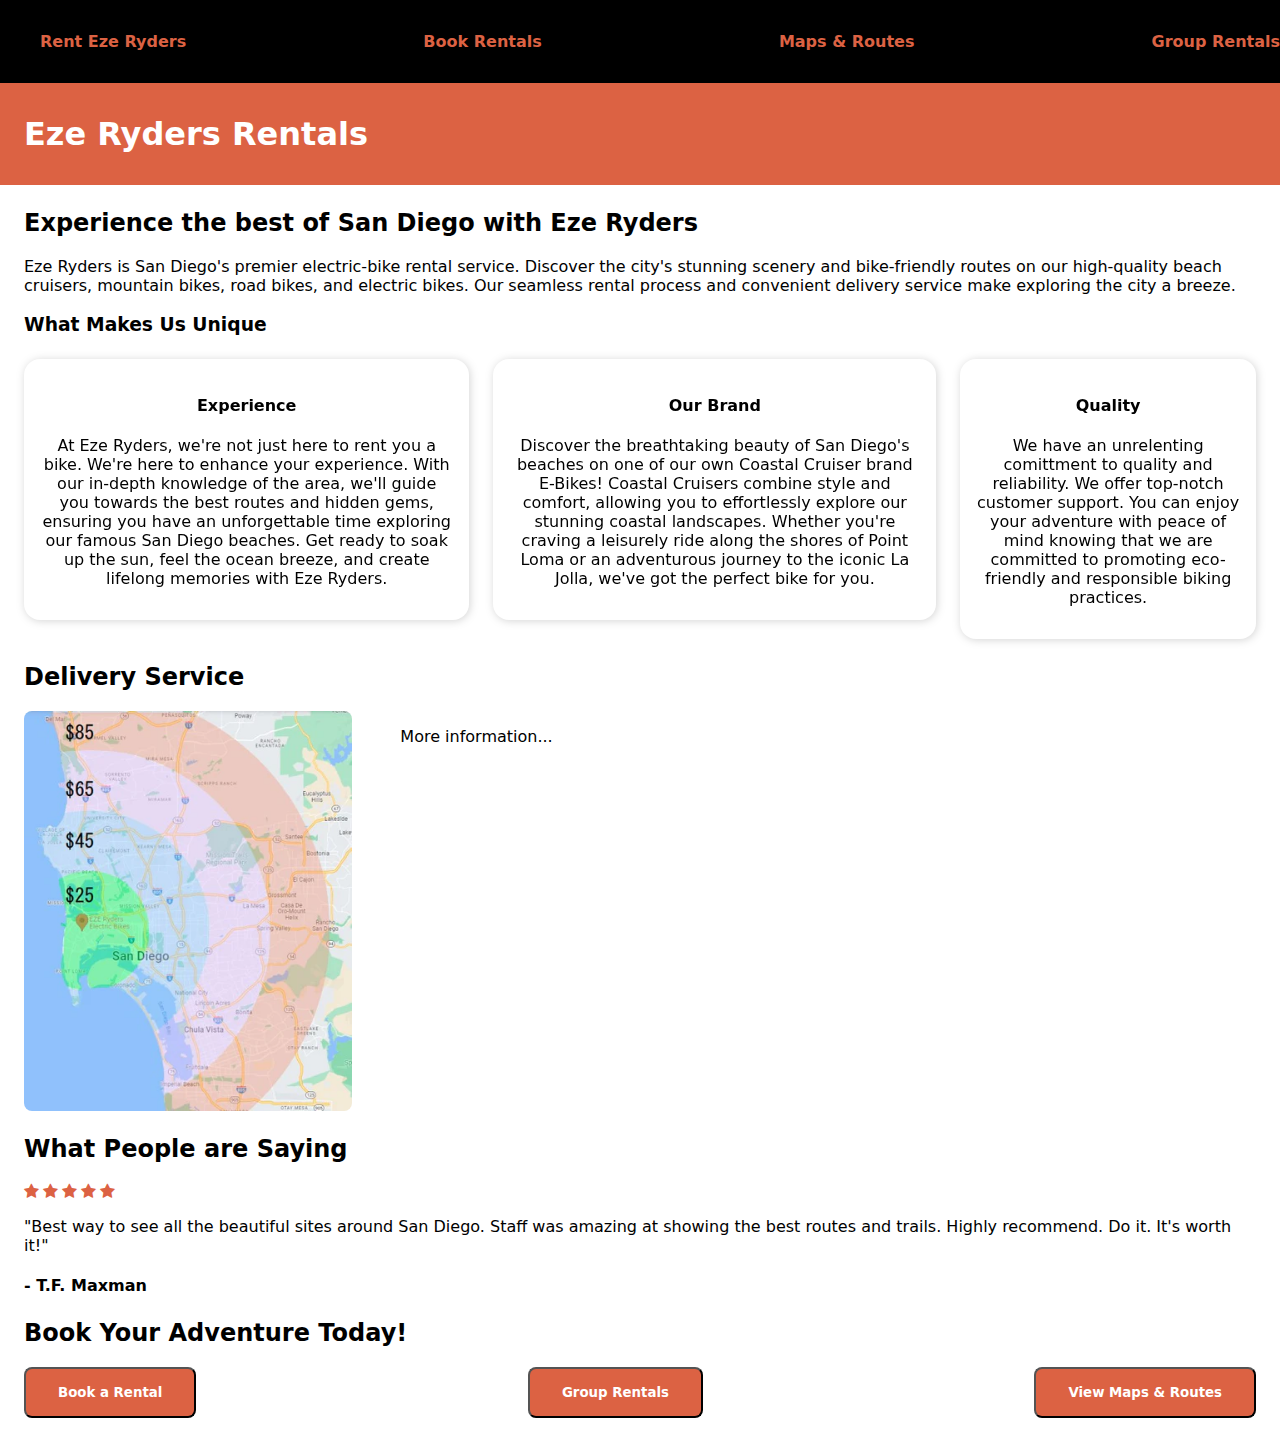
==== kayla's code/index.html @ 2143ce42 "added my code to a file" ====
<!doctype html>
<html>
<head>
    <title>Rentals Home</title>
    <link rel="stylesheet" type="text/css" href="css/style.css"/>
    <link rel="stylesheet" href="https://cdnjs.cloudflare.com/ajax/libs/font-awesome/4.7.0/css/font-awesome.min.css">
</head>

<body>
    <section id="nav">
        <ul>
            <li><a href="index.html">Rent Eze Ryders</a></li>
            <li><a href="rentals.html">Book Rentals</a></li>
           <li><a href="maps.html">Maps & Routes</a></li>
           <li><a href="grouprentals.html">Group Rentals</a></li>
        </ul>
    </section>
    
    <div class="hero">
        <div class="heroText">
            <h1>Eze Ryders Rentals</h1>
        </div>
    </div>

    <div class="welcomeText">
        <h2>Experience the best of San Diego with Eze Ryders</h2>
        <p>Eze Ryders is San Diego's premier electric-bike rental service. Discover the city's stunning scenery and bike-friendly routes on our high-quality beach cruisers, mountain bikes, road bikes, and electric bikes. Our seamless rental process and convenient delivery service make exploring the city a breeze.</p>
        <h3>What Makes Us Unique</h3>
    </div>
    
    <div class="container">
        <div class="subContainer">
            <h4>Experience</h4>
            <p>At Eze Ryders, we're not just here to rent you a bike. We're here to enhance your experience. With our in-depth knowledge of the area, we'll guide you towards the best routes and hidden gems, ensuring you have an unforgettable time exploring our famous San Diego beaches. Get ready to soak up the sun, feel the ocean breeze, and create lifelong memories with Eze Ryders.</p>
        </div>
        <div class="subContainer">
            <h4>Our Brand</h4>
            <p>Discover the breathtaking beauty of San Diego's beaches on one of our own Coastal Cruiser brand E-Bikes! Coastal Cruisers combine style and comfort, allowing you to effortlessly explore our stunning coastal landscapes. Whether you're craving a leisurely ride along the shores of Point Loma or an adventurous journey to the iconic La Jolla, we've got the perfect bike for you.</p>
        </div>
        <div class="subContainer">
            <h4>Quality</h4>
            <p>We have an unrelenting comittment to quality and reliability. We offer top-notch customer support. You can enjoy your adventure with peace of mind knowing that we are committed to promoting eco-friendly and responsible biking practices.</p>
        </div>   
    </div>
    
    <div class="deliveries">
        <h2> Delivery Service</h2>
        <div>
            <img src="images/rental_delivery_map_480x480.webp">
            <p>More information...</p>
        </div>
    </div>
    <div class="reviews">
        <h2>What People are Saying</h2>
        <div>
            <div class="rating">
                <span class="fa fa-star checked"></span>
                <span class="fa fa-star checked"></span>
                <span class="fa fa-star checked"></span>
                <span class="fa fa-star checked"></span>
                <span class="fa fa-star checked"></span>
            </div>
            <p>"Best way to see all the beautiful sites around San Diego. Staff was amazing at showing the best routes and trails. Highly recommend. Do it. It's worth it!"</p>
            <h4>- T.F. Maxman</h4>
        </div>
    </div>

    <div class="callToAction">
        <h2>Book Your Adventure Today!</h2>
        <div class="actions">
            <button>Book a Rental</button>
            <button>Group Rentals</button>
            <button>View Maps & Routes</button>
        </div>
    </div>
</body>
</html>
---- kayla's code/css/style.css ----
/*Design*/
body {
    margin: 0;
    padding: 0;
}
h1, h2, h3, h4, p, li {
    font-family: system-ui, -apple-system, BlinkMacSystemFont, 'Segoe UI', Roboto, Oxygen, Ubuntu, Cantarell, 'Open Sans', 'Helvetica Neue', sans-serif;
}
button {
    background-color: #DC6243;
    padding: 16px 32px;
    font-weight: bold;
    font-family: system-ui, -apple-system, BlinkMacSystemFont, 'Segoe UI', Roboto, Oxygen, Ubuntu, Cantarell, 'Open Sans', 'Helvetica Neue', sans-serif;
    color: #FFFFFF;
    border-radius: 8px;
}
button:hover {
    font-weight: bolder;
}

/*temp navbar*/
#nav {
    background-color: #000000;
    margin: 0 auto;
    padding-top: 16px;
    padding-bottom: 16px;
}
#nav ul{
    display: flex;
    justify-content: space-between;
}
a{
    text-decoration: none;
    list-style: none;
    color: #DC6243;
    font-weight: bold;
}
a:hover {
    font-weight: bolder;
    text-decoration: underline;
}

/*HEROS*/
.hero{
    padding-top: 8px;
    padding-bottom: 8px;
}
.heroText{
    color: #FFFFFF;
    font-weight: bold;
    margin: 24px
}
.welcomeText {
    margin:24px;
}
.hero-image {    
    background-image: linear-gradient(rgba(0, 0, 0, 0.5), rgba(0, 0, 0, 0.5)), url("/images/Screenshot_20221213_015433.png");
    background-position: center;
    background-repeat: no-repeat;
    background-size: cover;
    height: auto;
    margin: 0px;
}
.hero-text {
    font-family: system-ui, -apple-system, BlinkMacSystemFont, 'Segoe UI', Roboto, Oxygen, Ubuntu, Cantarell, 'Open Sans', 'Helvetica Neue', sans-serif;
    line-height: 24px;
    text-align: left;
    color:#FFFFFF;
    align-items:baseline;
    align-content: center;
    padding: 288px;  
}
.hero-text {
    text-align: center;
}
.hero-text p {
    padding-bottom: 24px;
}
.welcome {
    text-align: center;
}
.hero {
    background-color: #DC6243;
}
.maps-hero {
    background-image: linear-gradient(rgba(0, 0, 0, 0.5), rgba(0, 0, 0, 0.5)), url("/images/routes.png");
    background-position: center;
    background-repeat: no-repeat;
    background-size: cover;
    height: auto;
    margin: 0px;
}
.groups-hero {
    background-color: #DC6243;
}

/*RENTALS MAIN PAGE*/
.deliveries {
    margin-left: 24px;
}
.deliveries img {
    max-width: min-content;
    margin-right:48px;
}
.deliveries div {
    display: flex;
}
.reviews {
    margin: 24px;
    line-height: 0x;
}

.checked {
    color: #DC6243;
}
.callToAction {
    margin: 24px;
}
.actions {
    display:flex;
    justify-content: space-between;
}
/*RENTALS GRID*/
.grid {
    margin: 0 auto;
    margin-top: 24px;
    margin-bottom: 24px;
    display: grid;
    grid-area: grid;
    grid-template-columns: 48% 48%;
    grid-template-rows: max-content;
    grid-gap: 16px;
    grid-template-areas: 
    "card1 card2" 
    "card3 card4";
    justify-content: center;
    align-items: flex-start;
}
.grid button {
    margin-top: 8px;
}
#card1 {
    grid-area: card1;
}
#card2 {
    grid-area: card2;
}
#card3 {
    grid-area: card3;
}
#card4 {
    grid-area: card4;
}   

/*Grid Cards*/
#card1, #card2, #card3, #card4 {
    background-color: #ffffff;
    border-radius: 16px;
    display: block;
    text-align: center;
    justify-items: center;
    width: auto;
    padding: 16px;
    filter: drop-shadow(1px 1px 4px #d4d4d4);
}
img {
    border-radius: 8px;
    width: 100%;
    height: 400px;
}

/*Drop Downs*/
.dropButton {
    background-color: #fff;
    color: black;
    width: 100%;
    font-weight: normal;
    font-family: system-ui, -apple-system, BlinkMacSystemFont, 'Segoe UI', Roboto, Oxygen, Ubuntu, Cantarell, 'Open Sans', 'Helvetica Neue', sans-serif;
    margin-top: 8px;
    border-color: #d4d4d4;
}
.arrow {
    border: solid black;
    border-width: 0 1px 1px 0;
    display: inline-block;
    padding: 3px;
    transform: rotate(-45deg);
    margin-left: 8px;
}        
.dropdown {
    display: block;
    justify-content: center;
    max-height: min-content;
    margin: 0 auto;
}
.dropdown:hover .dropButton {
    font-weight: bold;
}
.dropdown:hover .dropButton .arrow {
    transform: rotate(45deg);
    margin-bottom: 2px;
    border-width: 0 2px 2px 0;
}
.dropdown:hover .dropdownContent {
    display: block;
    text-align: start;
    justify-content: start;
    width: 400px;
    margin-top: 8px;
}
.dropdownContent {
    display: none;
}
/*Group Rentals*/
.whyEze {
    margin: 24px;
}
.callToAction {
    margin: 24px;
}

/*Flexbox Containers*/
.container {
    display: flex;
    justify-content: center;
    text-align: center;
    align-items: flex-start;
    gap:24px;
    margin: 24px;  
}
.container .subContainer {
    justify-content: center;
    align-content: center;
    text-align: center;
    background-color: #fff;
    padding: 16px;
    border-radius: 16px;
    filter: drop-shadow(1px 1px 4px #d4d4d4);
    width: 1fr;
    height: 100%;
}
.container img {
    width: 400px;
    height: 300px;
}
.container .dropButton {
    width: 100%;
    background-color: #DC6243;
    color: #FFFFFF;
    font-weight: bold;
}
.container .arrow {
    border: solid #ffffff;
    border-width: 0 2px 2px 0;
    display: inline-block;
    padding: 3px;
    transform: rotate(-45deg);
    margin-left: 8px;
}

/*MOBILE VIEW*/
@media only screen and (max-width: 600px) {
    .body {
        margin: 8px;
    }
    .grid {
        margin: 8px;
        display:flex;
        flex-direction: column;
    }
    .container {
        display:flex;
        flex-direction: column;
        justify-content: center;
    }
    .container .subContainer {
        margin-top: 16px;
    }
}
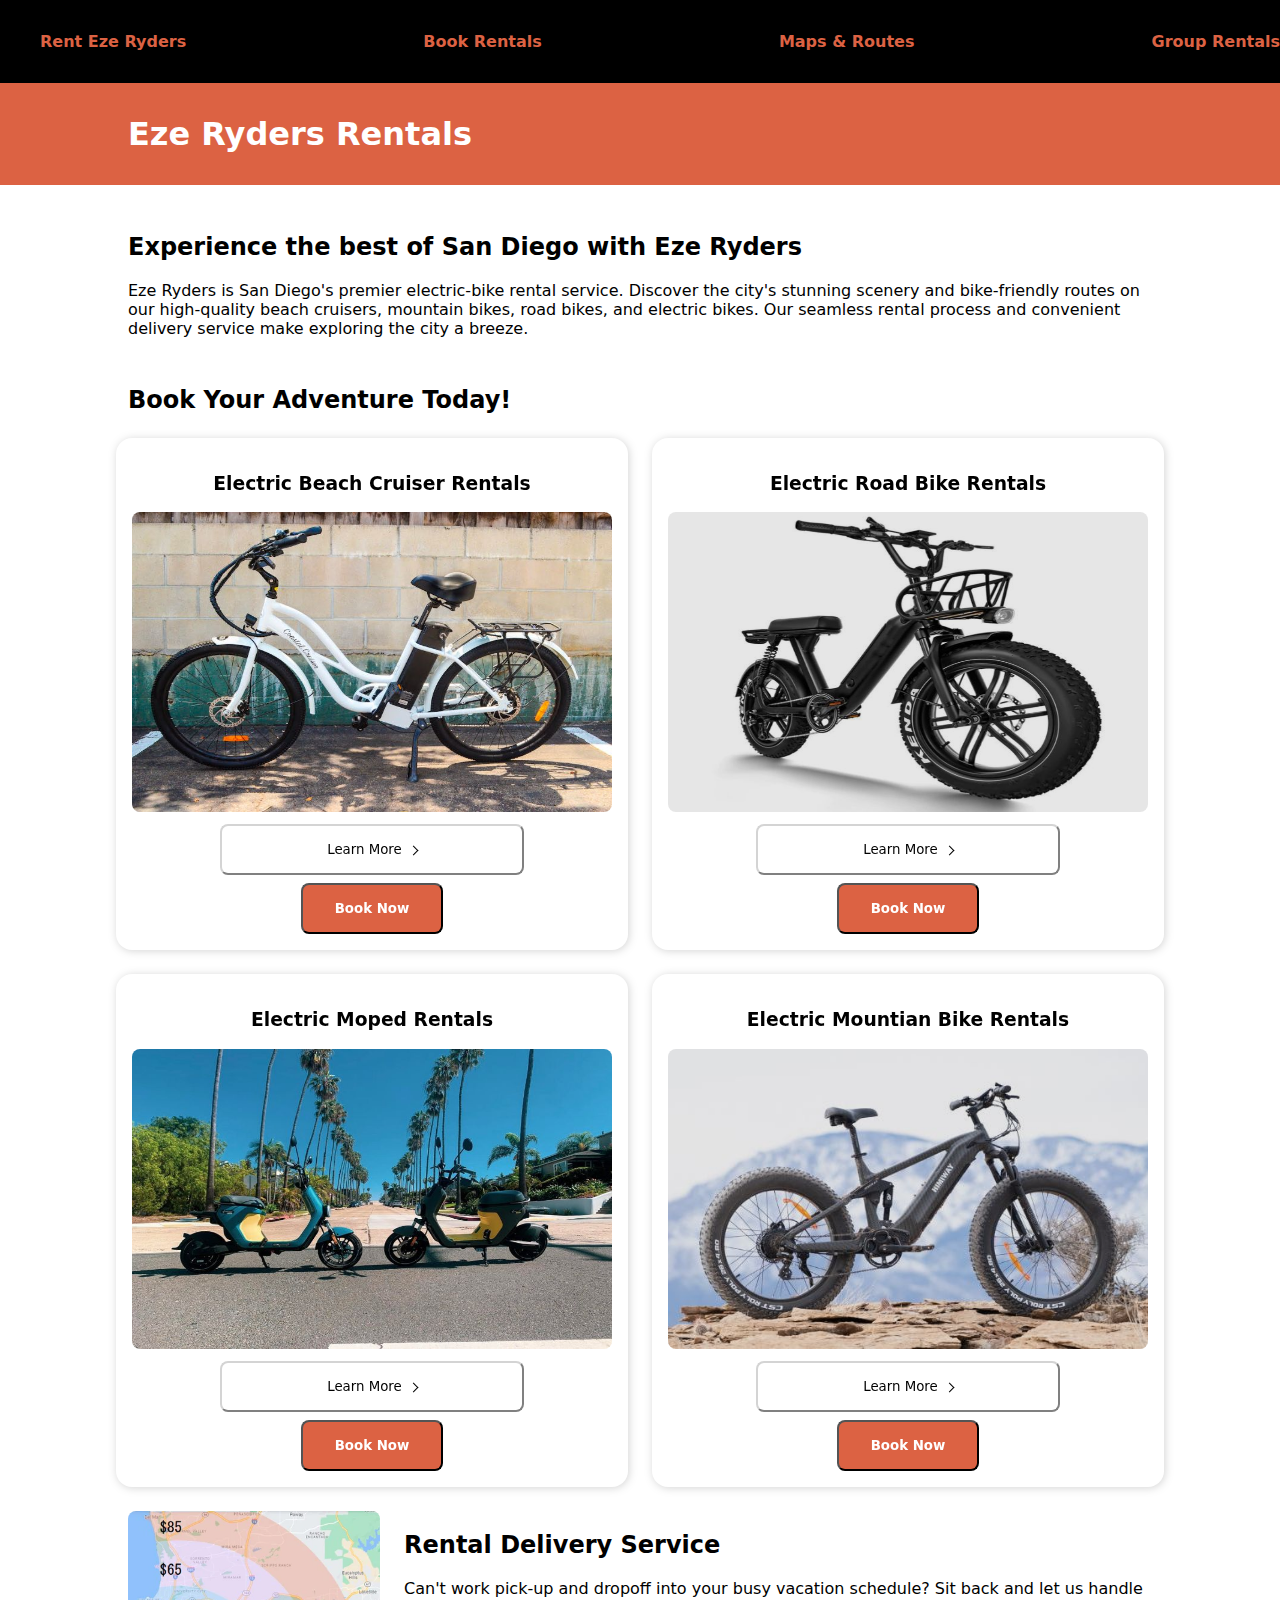
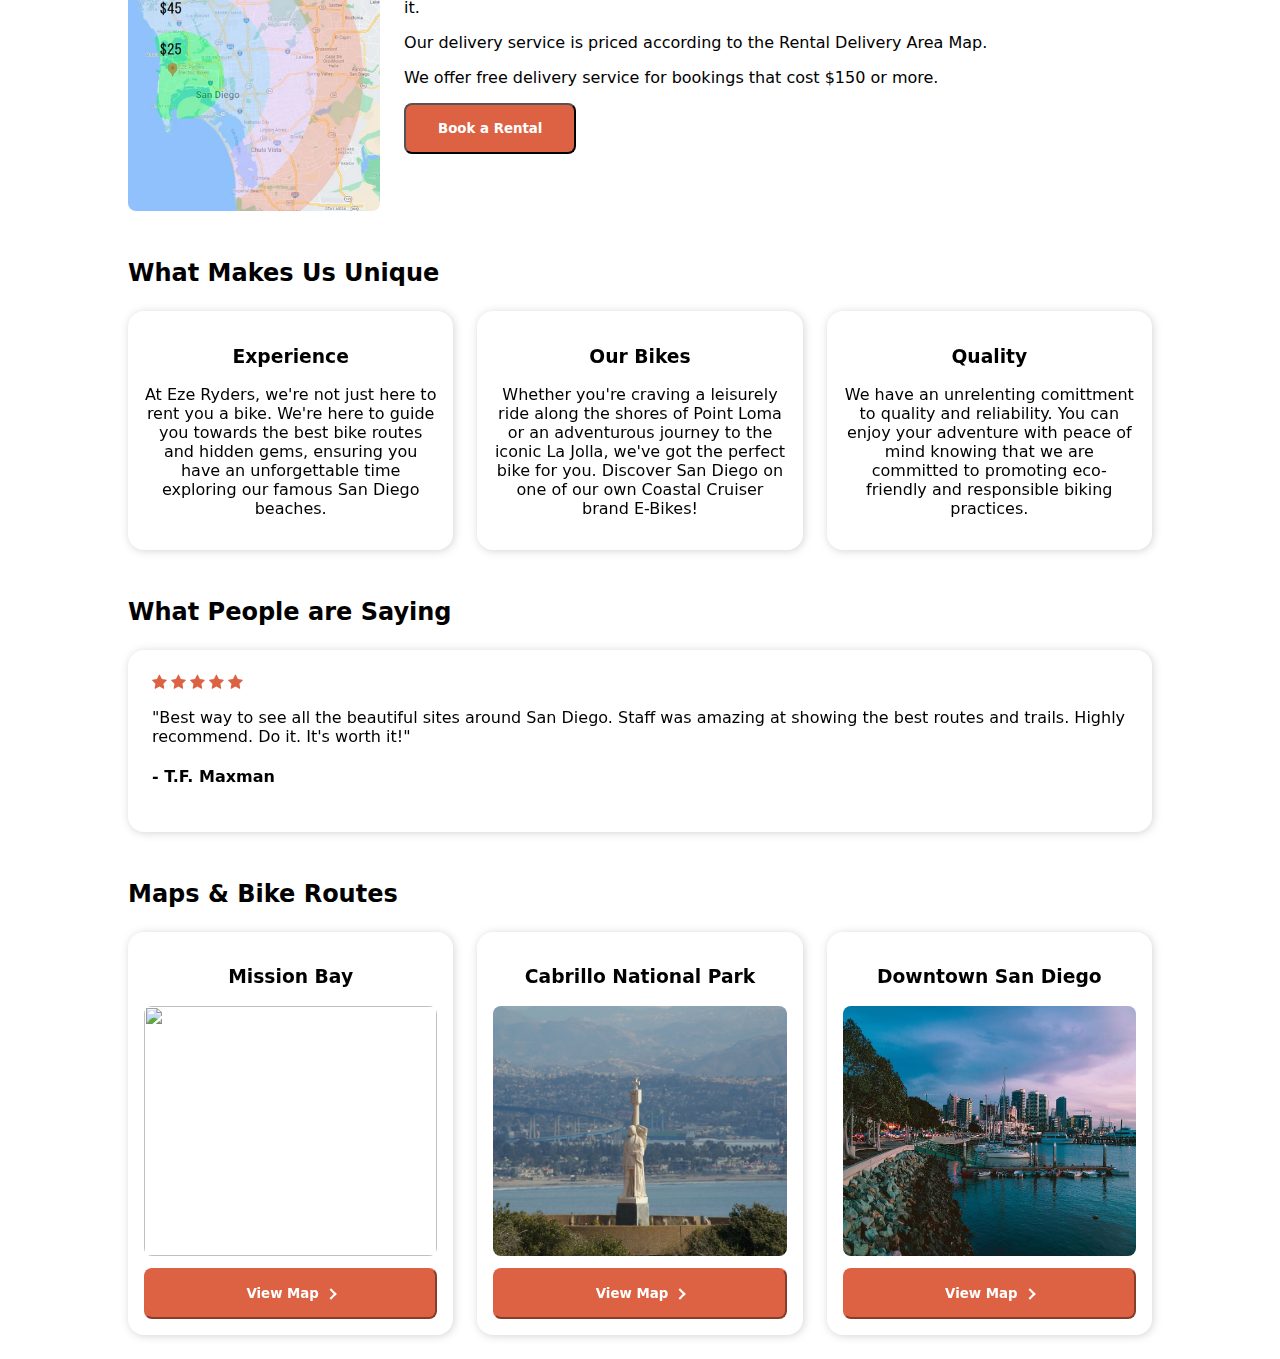
==== commit fee6c5be: "updated format and kayla's code folder" ====
--- a/kayla's code/index.html
+++ b/kayla's code/index.html
@@ -17,43 +17,127 @@
     </section>
     
     <div class="hero">
-        <div class="heroText">
+        <section class="heroText">
             <h1>Eze Ryders Rentals</h1>
-        </div>
+        </section>
     </div>
 
-    <div class="welcomeText">
+    <div class="heading">
         <h2>Experience the best of San Diego with Eze Ryders</h2>
         <p>Eze Ryders is San Diego's premier electric-bike rental service. Discover the city's stunning scenery and bike-friendly routes on our high-quality beach cruisers, mountain bikes, road bikes, and electric bikes. Our seamless rental process and convenient delivery service make exploring the city a breeze.</p>
-        <h3>What Makes Us Unique</h3>
+    </div>
+
+    <div class="heading">
+        <h2>Book Your Adventure Today!</h2>
+    </div>
+
+    <section class="grid">
+        <div id="card1">
+           <h3>Electric Beach Cruiser Rentals</h3>
+           <img src="images/beach cruiser.jpg">
+           <div class="dropdown">
+              <button class="dropButton">Learn More<i class="arrow right"></i></button>
+              <div class="dropdownContent">
+                 <h4>500w Coastal Cruiser Premium Electric Beach Cruiser</h4>
+                 <p>Explore San Diego in style on a 500w Coastal Cruiser electric beach cruiser! This bike has both throttle and pedal assist.</p>
+                 <h4>Rental Pricing</h4>
+                 <ul>
+                    <li>Half Day (4 Hours) - $65</li>
+                    <li>Full Day (24 Hours) - $85</li>
+                 </ul>
+              </div>
+              <button>Book Now</button>
+           </div>
+        </div>    
+        <div id="card2">
+           <h3>Electric Road Bike Rentals</h3>
+           <img src="images/fat tire.jpg">
+           <div class="dropdown">
+              <button class="dropButton">Learn More<i class="arrow right"></i></button>
+              <div class="dropdownContent">
+                 <h4>750w Escape Fat Tire Electric Bike</h4>
+                 <p>Explore San Diego on a 750w Himiway Escape - a powerful moped style electric bike!</p>
+                 <h4>Rental Pricing</h4>
+                 <ul>
+                    <li>Half Day (4 Hours) - $65</li>
+                    <li>Full Day (24 Hours) - $85</li>
+                 </ul>
+              </div>
+              <button>Book Now</button>
+           </div>
+        </div>   
+        <div id="card3">
+           <h3>Electric Moped Rentals</h3>
+           <img src="images/segway.jpg">
+           <div class="dropdown">
+              <button class="dropButton">Learn More<i class="arrow right"></i></button>
+              <div class="dropdownContent">
+                 <h4>Segway C80 Electric Moped</h4>
+                 <p>Explore San Diego on a 20 MPH electric moped!</p>
+                 <h4>Rental Pricing</h4>
+                 <ul>
+                    <li>Half Day (4 Hours) - $65</li>
+                    <li>Full Day (24 Hours) - $85</li>
+                 </ul>
+              </div>
+              <button>Book Now</button>
+           </div>
+        </div>   
+        <div id="card4">
+           <h3>Electric Mountian Bike Rentals</h3>
+           <img src="images/mountain biker.jpeg">
+           <div class="dropdown">
+              <button class="dropButton">Learn More<i class="arrow right"></i></button>
+              <div class="dropdownContent">
+                 <h4>750w All Terrain Full-Suspension Fat Tire Mountain Bike - Himiway Cobra</h4>
+                 <p>This bike is a BEAST. The 750w Full Suspension Fat Tire Himiway Cobra gives you 60-80 miles in range and sports super big 26x4.8 inch tires that can tackle any terrain. Great for riding on roads as well! Especially awesome for larger riders 6ft and taller.</p>
+                 <h4>Rental Pricing</h4>
+                 <ul>
+                    <li>Half Day (4 Hours) - $65</li>
+                    <li>Full Day (24 Hours) - $85</li>
+                 </ul>
+              </div>
+              <button>Book Now</button>
+           </div>
+        </div>   
+    </section>
+
+    <section class="deliveries">
+        <img src="images/rental_delivery_map_480x480.webp">
+        <div class="text"> 
+            <h2>Rental Delivery Service</h2>   
+            <p>Can't work pick-up and dropoff into your busy vacation schedule? Sit back and let us handle it.</p> 
+            <p>Our delivery service is priced according to the Rental Delivery Area Map.</p> 
+            <p>We offer free delivery service for bookings that cost $150 or more.</p>
+            <button>Book a Rental</button>
+        </div>
+    </section>
+    
+    <section class="heading">
+        <h2>What Makes Us Unique</h3>
+    </section>
+    <section class="container">
+        <div class="subContainer">
+            <h3>Experience</h3>
+            <p>At Eze Ryders, we're not just here to rent you a bike. We're here to guide you towards the best bike routes and hidden gems, ensuring you have an unforgettable time exploring our famous San Diego beaches.</p>
+        </div>
+        <div class="subContainer">
+            <h3>Our Bikes</h3>
+            <p> Whether you're craving a leisurely ride along the shores of Point Loma or an adventurous journey to the iconic La Jolla, we've got the perfect bike for you. Discover San Diego on one of our own Coastal Cruiser brand E-Bikes!</p>
+        </div>
+        <div class="subContainer">
+            <h3>Quality</h3>
+            <p>We have an unrelenting comittment to quality and reliability. You can enjoy your adventure with peace of mind knowing that we are committed to promoting eco-friendly and responsible biking practices.</p>
+        </div>   
+    </section>
+    
+    <div class="heading">
+        <h2>What People are Saying</h2>
     </div>
     
-    <div class="container">
-        <div class="subContainer">
-            <h4>Experience</h4>
-            <p>At Eze Ryders, we're not just here to rent you a bike. We're here to enhance your experience. With our in-depth knowledge of the area, we'll guide you towards the best routes and hidden gems, ensuring you have an unforgettable time exploring our famous San Diego beaches. Get ready to soak up the sun, feel the ocean breeze, and create lifelong memories with Eze Ryders.</p>
-        </div>
-        <div class="subContainer">
-            <h4>Our Brand</h4>
-            <p>Discover the breathtaking beauty of San Diego's beaches on one of our own Coastal Cruiser brand E-Bikes! Coastal Cruisers combine style and comfort, allowing you to effortlessly explore our stunning coastal landscapes. Whether you're craving a leisurely ride along the shores of Point Loma or an adventurous journey to the iconic La Jolla, we've got the perfect bike for you.</p>
-        </div>
-        <div class="subContainer">
-            <h4>Quality</h4>
-            <p>We have an unrelenting comittment to quality and reliability. We offer top-notch customer support. You can enjoy your adventure with peace of mind knowing that we are committed to promoting eco-friendly and responsible biking practices.</p>
-        </div>   
-    </div>
-    
-    <div class="deliveries">
-        <h2> Delivery Service</h2>
-        <div>
-            <img src="images/rental_delivery_map_480x480.webp">
-            <p>More information...</p>
-        </div>
-    </div>
-    <div class="reviews">
-        <h2>What People are Saying</h2>
-        <div>
-            <div class="rating">
+    <section class="reviews">
+        <div class="rating">
+            <div>
                 <span class="fa fa-star checked"></span>
                 <span class="fa fa-star checked"></span>
                 <span class="fa fa-star checked"></span>
@@ -63,15 +147,44 @@
             <p>"Best way to see all the beautiful sites around San Diego. Staff was amazing at showing the best routes and trails. Highly recommend. Do it. It's worth it!"</p>
             <h4>- T.F. Maxman</h4>
         </div>
+    </section>
+
+    <div class="heading">
+        <h2>Maps & Bike Routes</h2>
     </div>
-
-    <div class="callToAction">
-        <h2>Book Your Adventure Today!</h2>
-        <div class="actions">
-            <button>Book a Rental</button>
-            <button>Group Rentals</button>
-            <button>View Maps & Routes</button>
+    
+    <section class="container">
+        <div class="subContainer">
+            <h3>Mission Bay</h3>
+            <img src="images/mission bay.jpeg">
+            <div class="dropdown">
+               <button class="dropButton">View Map<i class="arrow right"></i></button>
+               <div class="dropdownContent">
+                    <iframe src="https://www.google.com/maps/d/embed?mid=1MnmhSjFpfGeSe3re0ZpS-OWT5CrouAw&ehbc=2E312F" width="400" height="300"></iframe>
+               </div>
+            </div>   
         </div>
-    </div>
+        <div class="subContainer">
+            <h3>Cabrillo National Park</h3>
+            <img src="images/cabrillo.jpeg">
+            <div class="dropdown">
+                <button class="dropButton">View Map<i class="arrow right"></i></button>
+                <div class="dropdownContent">
+                    <iframe src="https://www.google.com/maps/d/embed?mid=1MnmhSjFpfGeSe3re0ZpS-OWT5CrouAw&ehbc=2E312F" width="400" height="300"></iframe>
+                </div>
+            </div>
+        </div>
+        <div class="subContainer">
+            <h3>Downtown San Diego</h3>
+            <img src="images/dowtown harbor island.jpeg">
+            <div class="dropdown">
+                <button class="dropButton">View Map<i class="arrow right"></i></button>
+                <div class="dropdownContent">
+                    <iframe src="https://www.google.com/maps/d/embed?mid=1MnmhSjFpfGeSe3re0ZpS-OWT5CrouAw&ehbc=2E312F" width="400" height="300"></iframe>
+                </div>
+            </div>
+        </div>
+    </section>
+    
 </body>
 </html> --- a/kayla's code/css/style.css
+++ b/kayla's code/css/style.css
@@ -1,8 +1,15 @@
 /*Design*/
 body {
-    margin: 0;
+    margin: 0 auto;
     padding: 0;
 }
+section {
+    margin-left: 128px;
+    margin-right: 128px;
+    margin-bottom: 24px;
+    margin-top: 24px;
+}
+
 h1, h2, h3, h4, p, li {
     font-family: system-ui, -apple-system, BlinkMacSystemFont, 'Segoe UI', Roboto, Oxygen, Ubuntu, Cantarell, 'Open Sans', 'Helvetica Neue', sans-serif;
 }
@@ -28,6 +35,7 @@
 #nav ul{
     display: flex;
     justify-content: space-between;
+    list-style: none;
 }
 a{
     text-decoration: none;
@@ -44,15 +52,13 @@
 .hero{
     padding-top: 8px;
     padding-bottom: 8px;
+    margin: 0 auto;
 }
 .heroText{
     color: #FFFFFF;
     font-weight: bold;
-    margin: 24px
-}
-.welcomeText {
-    margin:24px;
-}
+}
+
 .hero-image {    
     background-image: linear-gradient(rgba(0, 0, 0, 0.5), rgba(0, 0, 0, 0.5)), url("/images/Screenshot_20221213_015433.png");
     background-position: center;
@@ -61,81 +67,96 @@
     height: auto;
     margin: 0px;
 }
-.hero-text {
-    font-family: system-ui, -apple-system, BlinkMacSystemFont, 'Segoe UI', Roboto, Oxygen, Ubuntu, Cantarell, 'Open Sans', 'Helvetica Neue', sans-serif;
-    line-height: 24px;
-    text-align: left;
-    color:#FFFFFF;
-    align-items:baseline;
-    align-content: center;
-    padding: 288px;  
-}
-.hero-text {
-    text-align: center;
-}
-.hero-text p {
-    padding-bottom: 24px;
-}
-.welcome {
+.welcomeText {
     text-align: center;
 }
 .hero {
     background-color: #DC6243;
 }
-.maps-hero {
-    background-image: linear-gradient(rgba(0, 0, 0, 0.5), rgba(0, 0, 0, 0.5)), url("/images/routes.png");
-    background-position: center;
-    background-repeat: no-repeat;
-    background-size: cover;
-    height: auto;
-    margin: 0px;
-}
-.groups-hero {
-    background-color: #DC6243;
-}
+
 
 /*RENTALS MAIN PAGE*/
 .deliveries {
-    margin-left: 24px;
+    margin: 0 auto;
+    display: flex;
+    margin-left: 128px;
+    margin-right: 128px;
 }
 .deliveries img {
-    max-width: min-content;
-    margin-right:48px;
-}
-.deliveries div {
-    display: flex;
+    width: 25%;
+    max-height: auto;
+}
+.deliveries .text {
+    margin: 0 auto;
+    margin-left: 24px; 
+    
+}
+.deliveries .dropButton {
+    background-color: #DC6243;
+    color: #fff;
+    font-weight: bold;
+    width: auto;
+}
+.deliveries .arrow {
+    border: solid #ffffff;
+    border-width: 0 2px 2px 0;
+    display: inline-block;
+    padding: 3px;
+    transform: rotate(-45deg);
+    margin-left: 8px;
+
 }
 .reviews {
-    margin: 24px;
+    margin: 0 autp;
     line-height: 0x;
 }
-
+.rating {
+    background-color: #fff;
+    border-color: #d4d4d4;
+    padding: 24px;
+    filter: drop-shadow(1px 1px 4px #d4d4d4);
+    border-radius: 16px;
+}
+.rating h4 {
+    line-height: normal;
+    padding-bottom: 0px;
+}
 .checked {
     color: #DC6243;
 }
-.callToAction {
-    margin: 24px;
-}
+
 .actions {
     display:flex;
     justify-content: space-between;
 }
+.heading {
+    margin: 0 auto;
+    margin-top: 48px;
+    margin-left: 128px;
+    margin-right: 128px;
+    
+}
 /*RENTALS GRID*/
 .grid {
     margin: 0 auto;
+    margin-left: 128px;
+    margin-right: 128px;
     margin-top: 24px;
     margin-bottom: 24px;
     display: grid;
     grid-area: grid;
-    grid-template-columns: 48% 48%;
+    grid-template-columns: 50% 50%;
     grid-template-rows: max-content;
-    grid-gap: 16px;
+    grid-gap: 24px;
     grid-template-areas: 
     "card1 card2" 
     "card3 card4";
     justify-content: center;
     align-items: flex-start;
 }
+.grid h4{
+    line-height: normal;
+}
 .grid button {
     margin-top: 8px;
 }
@@ -145,12 +166,18 @@
 #card2 {
     grid-area: card2;
 }
+#card2 img {
+    filter: brightness(.9);
+}
 #card3 {
     grid-area: card3;
 }
 #card4 {
     grid-area: card4;
-}   
+} 
+#card4 img {
+    filter: brightness(.9);
+}  
 
 /*Grid Cards*/
 #card1, #card2, #card3, #card4 {
@@ -159,14 +186,13 @@
     display: block;
     text-align: center;
     justify-items: center;
-    width: auto;
     padding: 16px;
     filter: drop-shadow(1px 1px 4px #d4d4d4);
 }
 img {
     border-radius: 8px;
     width: 100%;
-    height: 400px;
+    height: 300px;
 }
 
 /*Drop Downs*/
@@ -205,8 +231,8 @@
     display: block;
     text-align: start;
     justify-content: start;
-    width: 400px;
     margin-top: 8px;
+    width: 100%;
 }
 .dropdownContent {
     display: none;
@@ -225,8 +251,8 @@
     justify-content: center;
     text-align: center;
     align-items: flex-start;
-    gap:24px;
-    margin: 24px;  
+    gap: 24px;
+    
 }
 .container .subContainer {
     justify-content: center;
@@ -236,18 +262,19 @@
     padding: 16px;
     border-radius: 16px;
     filter: drop-shadow(1px 1px 4px #d4d4d4);
-    width: 1fr;
-    height: 100%;
+    width: 100%;
+    height: 100%
 }
 .container img {
-    width: 400px;
-    height: 300px;
+    width: 100%;
+    height: 250px;
 }
 .container .dropButton {
     width: 100%;
     background-color: #DC6243;
     color: #FFFFFF;
     font-weight: bold;
+    border-color: #DC6243;
 }
 .container .arrow {
     border: solid #ffffff;
@@ -259,26 +286,61 @@
 }
 
 /*MOBILE VIEW*/
-@media only screen and (max-width: 600px) {
+@media only screen and (max-width: 1000px) {
     .body {
-        margin: 8px;
+        margin: 0 auto;
+    }
+    section {
+        margin: 24px;
+        display: flex;
+        flex-direction: column;
     }
     .grid {
         margin: 8px;
         display:flex;
         flex-direction: column;
+        justify-content: center;
+        align-items: center;
+        grid-template-columns: auto;
     }
     .container {
         display:flex;
         flex-direction: column;
+        column-width: 30%;
+        margin: 8px;
         justify-content: center;
+        align-items: center;
     }
     .container .subContainer {
-        margin-top: 16px;
-    }
-}
-
-
-
-
-
+        margin-top: 8px;
+        width: 85%
+    }
+    .deliveries {
+        display: flex;
+        flex-direction: column;
+        justify-content: center;
+        align-items: start;
+        text-align: start;
+        flex-wrap: wrap;
+        width: 100%;
+    }
+    .deliveries .text {
+        margin: 0 auto;
+        margin-right: 24px;
+        width: auto;
+        padding-right: 24px;
+        padding-left: 0px;
+    }
+    .deliveries img{
+        width: auto;
+        max-height: auto;
+    }
+    img {
+        width: 400px;
+        height: 300px;
+    }
+    .heading: {
+        margin-left: 24px;
+        margin-right: 24px;
+    }
+}